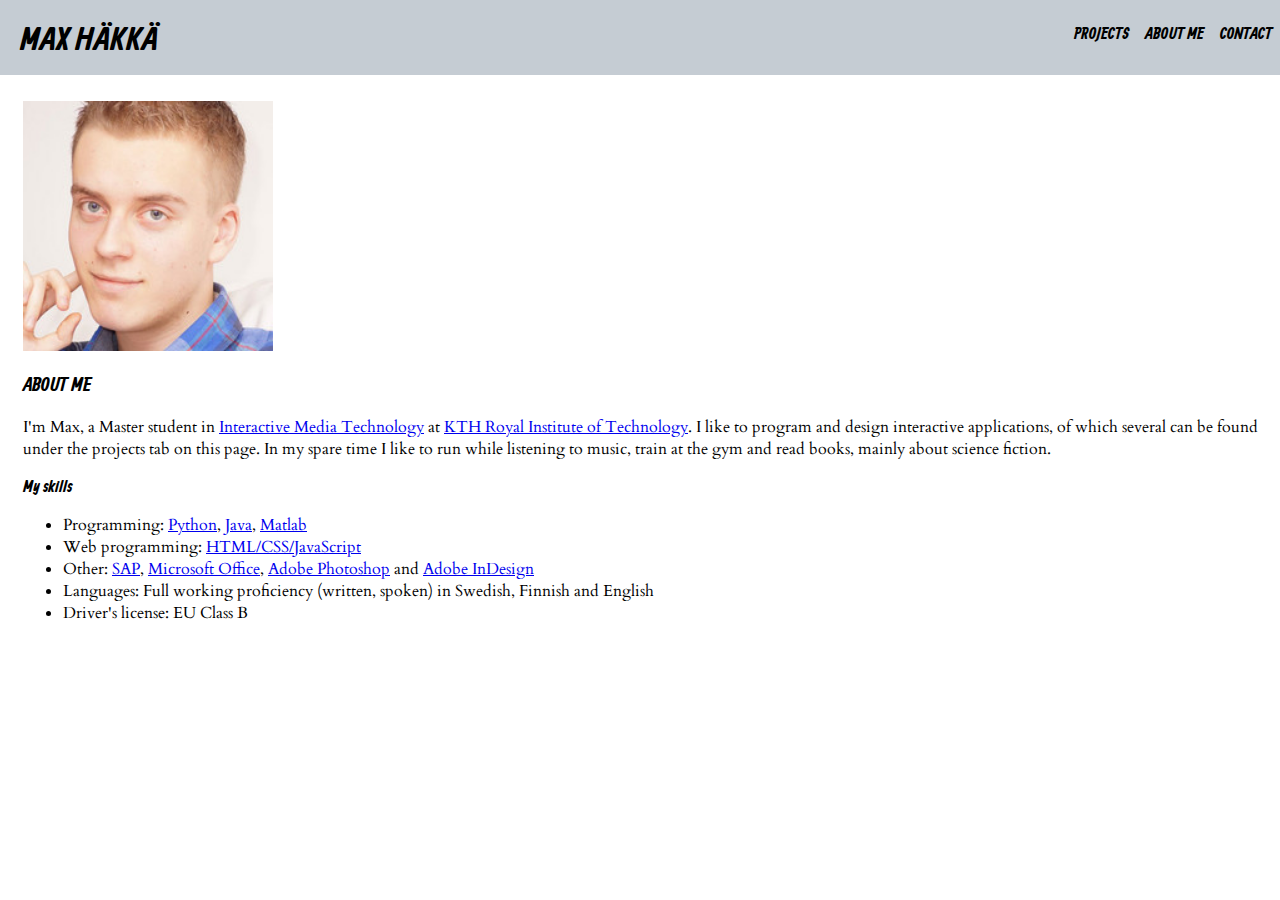
==== about_me.html @ 8364fce1 "Added files" ====
<!DOCTYPE html>
<html>
	<head>
		<meta charset="UTF-8">
		<link rel="stylesheet" href="index.css"/>
		<link href='https://fonts.googleapis.com/css?family=Allan:bold' rel='stylesheet' type='text/css'>
		<link href='https://fonts.googleapis.com/css?family=Cardo' rel='stylesheet' type='text/css'>
		<title>Max Häkkä</title>		
	</head>
	<body>
		<header>
		<h1>Max Häkkä </h1>
		<div id="menu">
		<a href="contact.html">Contact</a>
		<a href="about_me.html">About me</a>
		<a href="index.html">Projects</a>
		</div>
		</header>
		<br>
		<div class="main_container">
			<div id="about_me">
			<img id="profile_pic" src="icons/profile.jpeg">
			<h3>About me</h3>
			<p>I'm Max, a Master student in <a href="https://www.kth.se/en/studies/master/interactivemediatechnology/description-1.593765">Interactive Media Technology</a> at <a href="https://www.kth.se/">KTH Royal Institute of Technology</a>. I like to program and design interactive applications, of which several can be found under the projects tab on this page. In my spare time I like to run while listening to music, train at the gym and read books, mainly about science fiction.<p>
			<strong>My skills</strong>
			<ul>
			<li>Programming: <a href="https://www.python.org/">Python</a>, <a href="https://go.java/index.html">Java</a>, <a href="https://www.mathworks.com/products/matlab.html">Matlab<a></li>
			<li>Web programming: <a href="https://www.w3schools.com/">HTML/CSS/JavaScript</a></li>
			<li>Other: <a href="https://www.sap.com/index.html">SAP</a>, <a href="https://www.office.com/">Microsoft Office</a>, <a href="http://www.adobe.com/se/products/photoshop.html">Adobe Photoshop</a> and <a href="http://www.adobe.com/se/products/indesign.html">Adobe InDesign</a></li>
			<li>Languages: Full working proficiency (written, spoken) in Swedish, Finnish and English</li>
			<li>Driver's license: EU Class B</li>
			</ul>
			</div>
		</div>
	</body>
</html>
---- index.css ----
header{
font-family: 'Allan', Helvetica, Arial, sans-serif;
font-weight: bold;
background-color: #c5ccd3;
text-decoration: none;
text-transform: uppercase;
left: 0;
right: 0;
top: 0;
position: fixed;
height: 75px;
}

header>ul{
display: inline-block;
float:right;
margin-top: 0;
}

h1 {
margin-left: 20px;
}

#menu{
position: fixed;
left: 0;
right: 0;
top: 0;
}

#menu>a {
float:right;
font-family: 'Allan', Helvetica, Arial, sans-serif;
padding: 8px;
text-align: center;
color: black;
text-decoration: none;
margin-top: 17px;
}

#menu>a:hover, #menu>a:active, #menu>a:focus{
color: white;
}

#contact{
margin-top: 50px;
margin-left: 15px;
}

 #about_me {
margin-top: 75px;
margin-left: 15px;
}


strong {
font-family: 'Allan', Helvetica, Arial, sans-serif;
font-weight: bold;
text-decoration: none;
}

.projects{
margin-top: 50px;
margin-right: 15px;
margin-left: 15px;
}

.proj_link>img {
width: 280px;
height: 280px;
}

h2{
font-family: 'Allan', Helvetica, Arial, sans-serif;
font-weight: bold;
text-decoration: none;
text-transform: uppercase;
font-size:3.0 em;
}

h3{
font-family: 'Allan', Helvetica, Arial, sans-serif;
font-weight: bold;
text-decoration: none;
text-transform: uppercase;
}

p, ul{
font-family: 'Cardo', Georgia, Times, serif;
}

.footer{
width: 99%;
padding: 8px;
border-style: solid;
border-color: black;
}

#contact>ul{
list-style-type:none;
}

div {
display: inline-block;
margin-left: 150 px:
}

.contact>img{
width: 12px;
height: 12px;
}

#about_me>img{
width: 250px;
height: 250px;
}
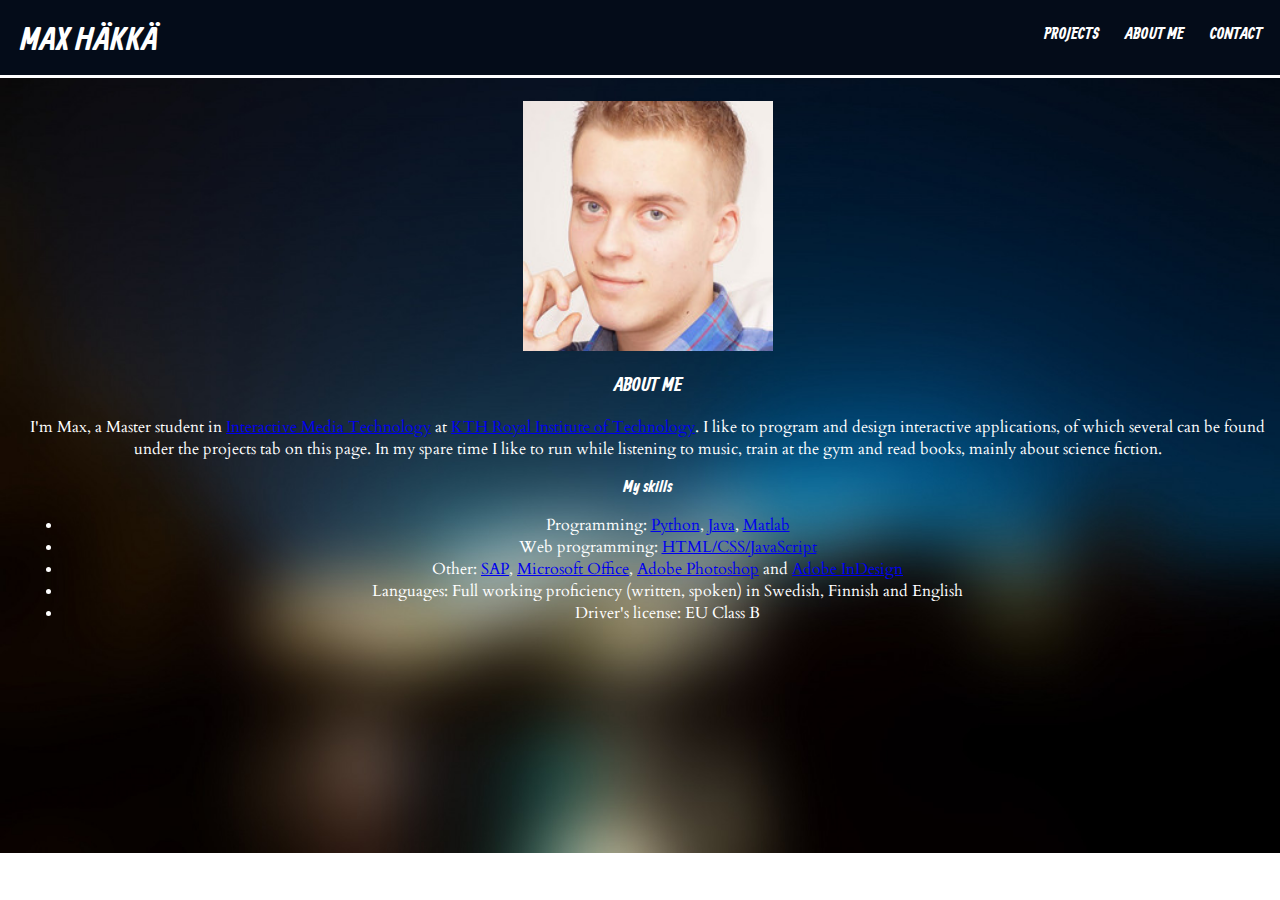
==== commit 00624a04: "New layout" ====
--- a/about_me.html
+++ b/about_me.html
@@ -6,6 +6,7 @@
 		<link href='https://fonts.googleapis.com/css?family=Allan:bold' rel='stylesheet' type='text/css'>
 		<link href='https://fonts.googleapis.com/css?family=Cardo' rel='stylesheet' type='text/css'>
 		<title>Max Häkkä</title>		
+		<link rel="icon" href="icons/logo.png">		
 	</head>
 	<body>
 		<header>
@@ -24,7 +25,7 @@
 			<p>I'm Max, a Master student in <a href="https://www.kth.se/en/studies/master/interactivemediatechnology/description-1.593765">Interactive Media Technology</a> at <a href="https://www.kth.se/">KTH Royal Institute of Technology</a>. I like to program and design interactive applications, of which several can be found under the projects tab on this page. In my spare time I like to run while listening to music, train at the gym and read books, mainly about science fiction.<p>
 			<strong>My skills</strong>
 			<ul>
-			<li>Programming: <a href="https://www.python.org/">Python</a>, <a href="https://go.java/index.html">Java</a>, <a href="https://www.mathworks.com/products/matlab.html">Matlab<a></li>
+			<li>Programming: <a href="https://www.python.org/">Python</a>, <a href="https://go.java/index.html">Java</a>, <a href="https://www.mathworks.com/products/matlab.html">Matlab</a></li>
 			<li>Web programming: <a href="https://www.w3schools.com/">HTML/CSS/JavaScript</a></li>
 			<li>Other: <a href="https://www.sap.com/index.html">SAP</a>, <a href="https://www.office.com/">Microsoft Office</a>, <a href="http://www.adobe.com/se/products/photoshop.html">Adobe Photoshop</a> and <a href="http://www.adobe.com/se/products/indesign.html">Adobe InDesign</a></li>
 			<li>Languages: Full working proficiency (written, spoken) in Swedish, Finnish and English</li>
--- a/index.css
+++ b/index.css
@@ -1,14 +1,22 @@
+body {
+background-image: url("icons/blur.jpg");
+background-size: cover;
+background-repeat: no-repeat;
+}
+
 header{
 font-family: 'Allan', Helvetica, Arial, sans-serif;
 font-weight: bold;
-background-color: #c5ccd3;
 text-decoration: none;
 text-transform: uppercase;
+background-color: #040c19;
 left: 0;
 right: 0;
 top: 0;
 position: fixed;
 height: 75px;
+border-bottom: solid;
+border-color: white;
 }
 
 header>ul{
@@ -18,7 +26,11 @@
 }
 
 h1 {
+font-family: 'Allan', Helvetica, Arial, sans-serif;
+font-weight: bold;
+text-transform: uppercase;
 margin-left: 20px;
+color: white;
 }
 
 #menu{
@@ -33,12 +45,14 @@
 font-family: 'Allan', Helvetica, Arial, sans-serif;
 padding: 8px;
 text-align: center;
-color: black;
+color: white;
 text-decoration: none;
 margin-top: 17px;
+margin-right: 10px;
 }
 
-#menu>a:hover, #menu>a:active, #menu>a:focus{
+a:hover, a:active, a:focus, #menu>a:hover{
+text-decoration: underline;
 color: white;
 }
 
@@ -59,10 +73,24 @@
 text-decoration: none;
 }
 
+.main_container {
+margin: auto;
+width: 100%;
+display: block;
+text-align: center;
+}
+
 .projects{
 margin-top: 50px;
-margin-right: 15px;
-margin-left: 15px;
+margin-right: 50px;
+margin-left: 50px;
+padding: 0px 20px 0px 20px; 
+border-radius: 50px;
+border: solid white;
+}
+
+.proj_link {
+text-decoration: none;
 }
 
 .proj_link>img {
@@ -76,6 +104,7 @@
 text-decoration: none;
 text-transform: uppercase;
 font-size:3.0 em;
+color: white;
 }
 
 h3{
@@ -83,17 +112,34 @@
 font-weight: bold;
 text-decoration: none;
 text-transform: uppercase;
+color: white;
+}
+
+h4{
+font-family: 'Allan', Helvetica, Arial, sans-serif;
+font-weight: bold;
+text-decoration: none;
+text-transform: uppercase;
+color: white;
+font-size: 100px;
+margin-bottom: 0px;
+margin-top: 14%;
 }
 
 p, ul{
 font-family: 'Cardo', Georgia, Times, serif;
+color: white;
+}
+
+strong {
+color: white;
 }
 
 .footer{
 width: 99%;
 padding: 8px;
-border-style: solid;
-border-color: black;
+border-top: solid;
+border-color: white;
 }
 
 #contact>ul{
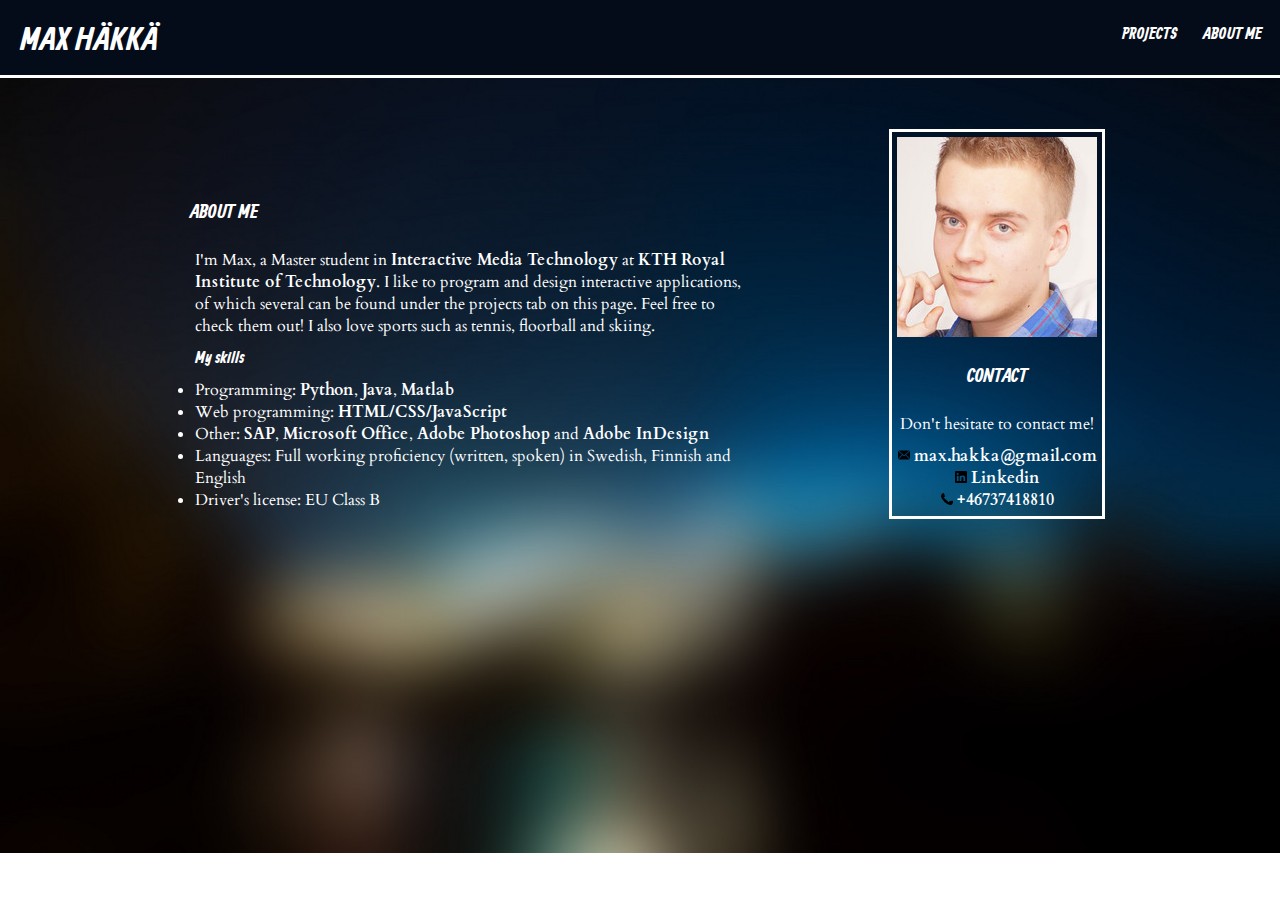
==== commit 6a2356b7: "Improved design" ====
--- a/about_me.html
+++ b/about_me.html
@@ -12,25 +12,41 @@
 		<header>
 		<h1>Max Häkkä </h1>
 		<div id="menu">
-		<a href="contact.html">Contact</a>
 		<a href="about_me.html">About me</a>
 		<a href="index.html">Projects</a>
 		</div>
 		</header>
 		<br>
 		<div class="main_container">
+		<br>
 			<div id="about_me">
-			<img id="profile_pic" src="icons/profile.jpeg">
-			<h3>About me</h3>
-			<p>I'm Max, a Master student in <a href="https://www.kth.se/en/studies/master/interactivemediatechnology/description-1.593765">Interactive Media Technology</a> at <a href="https://www.kth.se/">KTH Royal Institute of Technology</a>. I like to program and design interactive applications, of which several can be found under the projects tab on this page. In my spare time I like to run while listening to music, train at the gym and read books, mainly about science fiction.<p>
-			<strong>My skills</strong>
-			<ul>
-			<li>Programming: <a href="https://www.python.org/">Python</a>, <a href="https://go.java/index.html">Java</a>, <a href="https://www.mathworks.com/products/matlab.html">Matlab</a></li>
-			<li>Web programming: <a href="https://www.w3schools.com/">HTML/CSS/JavaScript</a></li>
-			<li>Other: <a href="https://www.sap.com/index.html">SAP</a>, <a href="https://www.office.com/">Microsoft Office</a>, <a href="http://www.adobe.com/se/products/photoshop.html">Adobe Photoshop</a> and <a href="http://www.adobe.com/se/products/indesign.html">Adobe InDesign</a></li>
-			<li>Languages: Full working proficiency (written, spoken) in Swedish, Finnish and English</li>
-			<li>Driver's license: EU Class B</li>
-			</ul>
+				<h3>About me</h3>
+				<p>I'm Max, a Master student in <a href="https://www.kth.se/en/studies/master/interactivemediatechnology/description-1.593765">Interactive Media Technology</a> at <a href="https://www.kth.se/">KTH Royal Institute of Technology</a>. I like to program and design interactive applications, of which several can be found under the projects tab on this page. Feel free to check them out! I also love sports such as tennis, floorball and skiing.<p>
+				<strong>My skills</strong>
+				<ul>
+				<li>Programming: <a href="https://www.python.org/">Python</a>, <a href="https://go.java/index.html">Java</a>, <a href="https://www.mathworks.com/products/matlab.html">Matlab</a></li>
+				<li>Web programming: <a href="https://www.w3schools.com/">HTML/CSS/JavaScript</a></li>
+				<li>Other: <a href="https://www.sap.com/index.html">SAP</a>, <a href="https://www.office.com/">Microsoft Office</a>, <a href="http://www.adobe.com/se/products/photoshop.html">Adobe Photoshop</a> and <a href="http://www.adobe.com/se/products/indesign.html">Adobe InDesign</a></li>
+				<li>Languages: Full working proficiency (written, spoken) in Swedish, Finnish and English</li>
+				<li>Driver's license: EU Class B</li>
+				</ul>
+			</div>
+			
+			<div id="contact">
+				<img id="profile_pic" src="icons/profile.jpeg">
+				<h3>Contact</h3>
+				<p>Don't hesitate to contact me!</p>
+				<ul>
+					<li>
+					<a href="mailto:max.hakka@gmail.com" class="contact"><img src="icons/mail.png"/> max.hakka@gmail.com </a>
+					</li>
+					<li>
+					<a href="https://se.linkedin.com/in/max-häkkä-00910289" class="contact"><img src="icons/linkedin.svg"/> Linkedin</a>
+					</li>
+					<li>
+					<a href="tel:+46737418810" class="contact"> <img src="icons/phone.png"/> +46737418810</a>
+					</li>
+				</ul>
 			</div>
 		</div>
 	</body>
--- a/index.css
+++ b/index.css
@@ -1,162 +1,184 @@
 body {
-background-image: url("icons/blur.jpg");
-background-size: cover;
-background-repeat: no-repeat;
+	background-image: url("icons/blur.jpg");
+	background-size: cover;
+	background-repeat: no-repeat;
 }
 
 header{
-font-family: 'Allan', Helvetica, Arial, sans-serif;
-font-weight: bold;
-text-decoration: none;
-text-transform: uppercase;
-background-color: #040c19;
-left: 0;
-right: 0;
-top: 0;
-position: fixed;
-height: 75px;
-border-bottom: solid;
-border-color: white;
+	font-family: 'Allan', Helvetica, Arial, sans-serif;
+	font-weight: bold;
+	text-decoration: none;
+	text-transform: uppercase;
+	background-color: #040c19;
+	left: 0;
+	right: 0;
+	top: 0;
+	position: fixed;
+	height: 75px;
+	border-bottom: solid;
+	border-color: white;
 }
 
 header>ul{
-display: inline-block;
-float:right;
-margin-top: 0;
+	display: inline-block;
+	float:right;
+	margin-top: 0;
 }
 
 h1 {
-font-family: 'Allan', Helvetica, Arial, sans-serif;
-font-weight: bold;
-text-transform: uppercase;
-margin-left: 20px;
-color: white;
+	font-family: 'Allan', Helvetica, Arial, sans-serif;
+	font-weight: bold;
+	text-transform: uppercase;
+	margin-left: 20px;
+	color: white;
 }
 
 #menu{
-position: fixed;
-left: 0;
-right: 0;
-top: 0;
+	position: fixed;
+	left: 0;
+	right: 0;
+	top: 0;
 }
 
 #menu>a {
-float:right;
-font-family: 'Allan', Helvetica, Arial, sans-serif;
-padding: 8px;
-text-align: center;
-color: white;
-text-decoration: none;
-margin-top: 17px;
-margin-right: 10px;
+	float:right;
+	font-family: 'Allan', Helvetica, Arial, sans-serif;
+	padding: 8px;
+	text-align: center;
+	color: white;
+	text-decoration: none;
+	margin-top: 17px;
+	margin-right: 10px;
 }
 
-a:hover, a:active, a:focus, #menu>a:hover{
-text-decoration: underline;
-color: white;
+a:hover, a:active, #menu>a:hover, #menu>a:active{
+	text-decoration: underline;
+	color: white;
+}
+
+a {
+	color: white;
+	font-weight: bold;
+	text-decoration: none;
 }
 
 #contact{
-margin-top: 50px;
-margin-left: 15px;
+	margin-top: 50px;
+	margin-left: 15px;
 }
 
  #about_me {
-margin-top: 75px;
-margin-left: 15px;
+	margin-top: 75px;
+	margin-left: 15px;
+	width: 45%;
 }
 
 
 strong {
-font-family: 'Allan', Helvetica, Arial, sans-serif;
-font-weight: bold;
-text-decoration: none;
+	font-family: 'Allan', Helvetica, Arial, sans-serif;
+	font-weight: bold;
+	text-decoration: none;	
 }
 
 .main_container {
-margin: auto;
-width: 100%;
-display: block;
-text-align: center;
+	margin: auto;
+	margin-top: 5%;
+	width: 100%;
+	display: block;
+	text-align: center;
 }
 
 .projects{
-margin-top: 50px;
-margin-right: 50px;
-margin-left: 50px;
-padding: 0px 20px 0px 20px; 
-border-radius: 50px;
-border: solid white;
+	margin-top: 50px;
+	margin-right: 50px;
+	margin-left: 50px;
+	padding: 0px 20px 0px 20px; 
+	border-radius: 50px;
+	border: solid white;
 }
 
 .proj_link {
-text-decoration: none;
+	text-decoration: none;
 }
 
 .proj_link>img {
-width: 280px;
-height: 280px;
+	width: 280px;
+	height: 280px;
 }
 
 h2{
-font-family: 'Allan', Helvetica, Arial, sans-serif;
-font-weight: bold;
-text-decoration: none;
-text-transform: uppercase;
-font-size:3.0 em;
-color: white;
+	font-family: 'Allan', Helvetica, Arial, sans-serif;
+	font-weight: bold;
+	text-decoration: none;
+	text-transform: uppercase;
+	font-size:3.0 em;
+	color: white;
 }
 
 h3{
-font-family: 'Allan', Helvetica, Arial, sans-serif;
-font-weight: bold;
-text-decoration: none;
-text-transform: uppercase;
-color: white;
+	font-family: 'Allan', Helvetica, Arial, sans-serif;
+	font-weight: bold;
+	text-decoration: none;
+	text-transform: uppercase;
+	color: white;
 }
 
 h4{
-font-family: 'Allan', Helvetica, Arial, sans-serif;
-font-weight: bold;
-text-decoration: none;
-text-transform: uppercase;
-color: white;
-font-size: 100px;
-margin-bottom: 0px;
-margin-top: 14%;
+	font-family: 'Allan', Helvetica, Arial, sans-serif;
+	font-weight: bold;
+	text-decoration: none;
+	text-transform: uppercase;
+	color: white;
+	font-size: 100px;
+	margin-bottom: 0px;
+	margin-top: 14%;
 }
 
 p, ul{
-font-family: 'Cardo', Georgia, Times, serif;
-color: white;
+	font-family: 'Cardo', Georgia, Times, sans-serif;
+	color: white;
+	margin: 0;
+	padding: 5px;
 }
 
 strong {
-color: white;
+	color: white;
+}
+
+div {
+	display: inline-block;
 }
 
 .footer{
-width: 99%;
-padding: 8px;
-border-top: solid;
-border-color: white;
+	width: 99%;
+	padding: 8px;
+	border-top: solid;
+	border-color: white;
 }
 
 #contact>ul{
-list-style-type:none;
+	list-style-type:none;
 }
 
-div {
-display: inline-block;
-margin-left: 150 px:
+#contact {
+	margin-left: 10%;
+	border: solid white;
+	margin-top: 0;
+}
+
+.contact {
+	text-align: left;
 }
 
 .contact>img{
-width: 12px;
-height: 12px;
+	width: 12px;
+	height: 12px;
 }
 
-#about_me>img{
-width: 250px;
-height: 250px;
+#profile_pic {
+	padding: 5px;
 }
+
+#about_me{
+	text-align: left;
+}
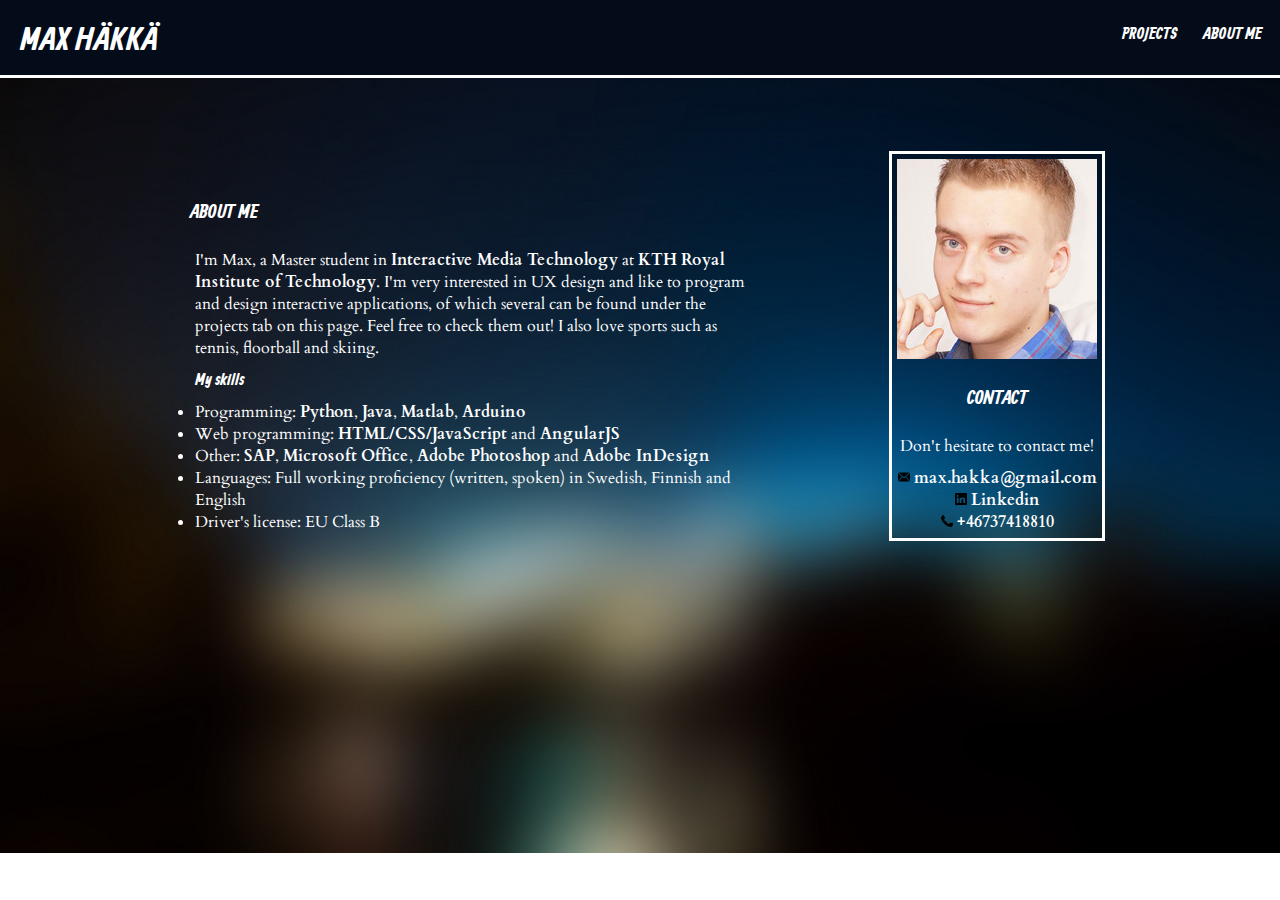
==== commit cfe74d71: "Updated skills" ====
--- a/about_me.html
+++ b/about_me.html
@@ -3,6 +3,7 @@
 	<head>
 		<meta charset="UTF-8">
 		<link rel="stylesheet" href="index.css"/>
+		<meta name="viewport" content="width=device-width, initial-scale=1">
 		<link href='https://fonts.googleapis.com/css?family=Allan:bold' rel='stylesheet' type='text/css'>
 		<link href='https://fonts.googleapis.com/css?family=Cardo' rel='stylesheet' type='text/css'>
 		<title>Max Häkkä</title>		
@@ -21,11 +22,11 @@
 		<br>
 			<div id="about_me">
 				<h3>About me</h3>
-				<p>I'm Max, a Master student in <a href="https://www.kth.se/en/studies/master/interactivemediatechnology/description-1.593765">Interactive Media Technology</a> at <a href="https://www.kth.se/">KTH Royal Institute of Technology</a>. I like to program and design interactive applications, of which several can be found under the projects tab on this page. Feel free to check them out! I also love sports such as tennis, floorball and skiing.<p>
+				<p>I'm Max, a Master student in <a href="https://www.kth.se/en/studies/master/interactivemediatechnology/description-1.593765">Interactive Media Technology</a> at <a href="https://www.kth.se/">KTH Royal Institute of Technology</a>. I'm very interested in UX design and like to program and design interactive applications, of which several can be found under the projects tab on this page. Feel free to check them out! I also love sports such as tennis, floorball and skiing.<p>
 				<strong>My skills</strong>
 				<ul>
-				<li>Programming: <a href="https://www.python.org/">Python</a>, <a href="https://go.java/index.html">Java</a>, <a href="https://www.mathworks.com/products/matlab.html">Matlab</a></li>
-				<li>Web programming: <a href="https://www.w3schools.com/">HTML/CSS/JavaScript</a></li>
+				<li>Programming: <a href="https://www.python.org/">Python</a>, <a href="https://go.java/index.html">Java</a>, <a href="https://www.mathworks.com/products/matlab.html">Matlab</a>, <a href="https://https://www.arduino.cc/">Arduino</a></li>
+				<li>Web programming: <a href="https://www.w3schools.com/">HTML/CSS/JavaScript</a> and <a href="https://angular.io/">AngularJS</a></li>
 				<li>Other: <a href="https://www.sap.com/index.html">SAP</a>, <a href="https://www.office.com/">Microsoft Office</a>, <a href="http://www.adobe.com/se/products/photoshop.html">Adobe Photoshop</a> and <a href="http://www.adobe.com/se/products/indesign.html">Adobe InDesign</a></li>
 				<li>Languages: Full working proficiency (written, spoken) in Swedish, Finnish and English</li>
 				<li>Driver's license: EU Class B</li>
--- a/index.css
+++ b/index.css
@@ -113,6 +113,7 @@
 	text-transform: uppercase;
 	font-size:3.0 em;
 	color: white;
+	margin-bottom: 0px;
 }
 
 h3{
@@ -147,6 +148,11 @@
 
 div {
 	display: inline-block;
+}
+
+.content_box {
+	padding: 10px;
+	margin-bottom: 25px;
 }
 
 .footer{
@@ -154,6 +160,19 @@
 	padding: 8px;
 	border-top: solid;
 	border-color: white;
+	margin: auto;
+}
+
+.footer_content {
+	vertical-align: top;
+	margin-right: 5%;
+	margin-left: 5%;
+	text-align: left;
+	padding-top: 25px;
+}
+
+.footer_content>p {
+	margin-bottom: 25px;
 }
 
 #contact>ul{
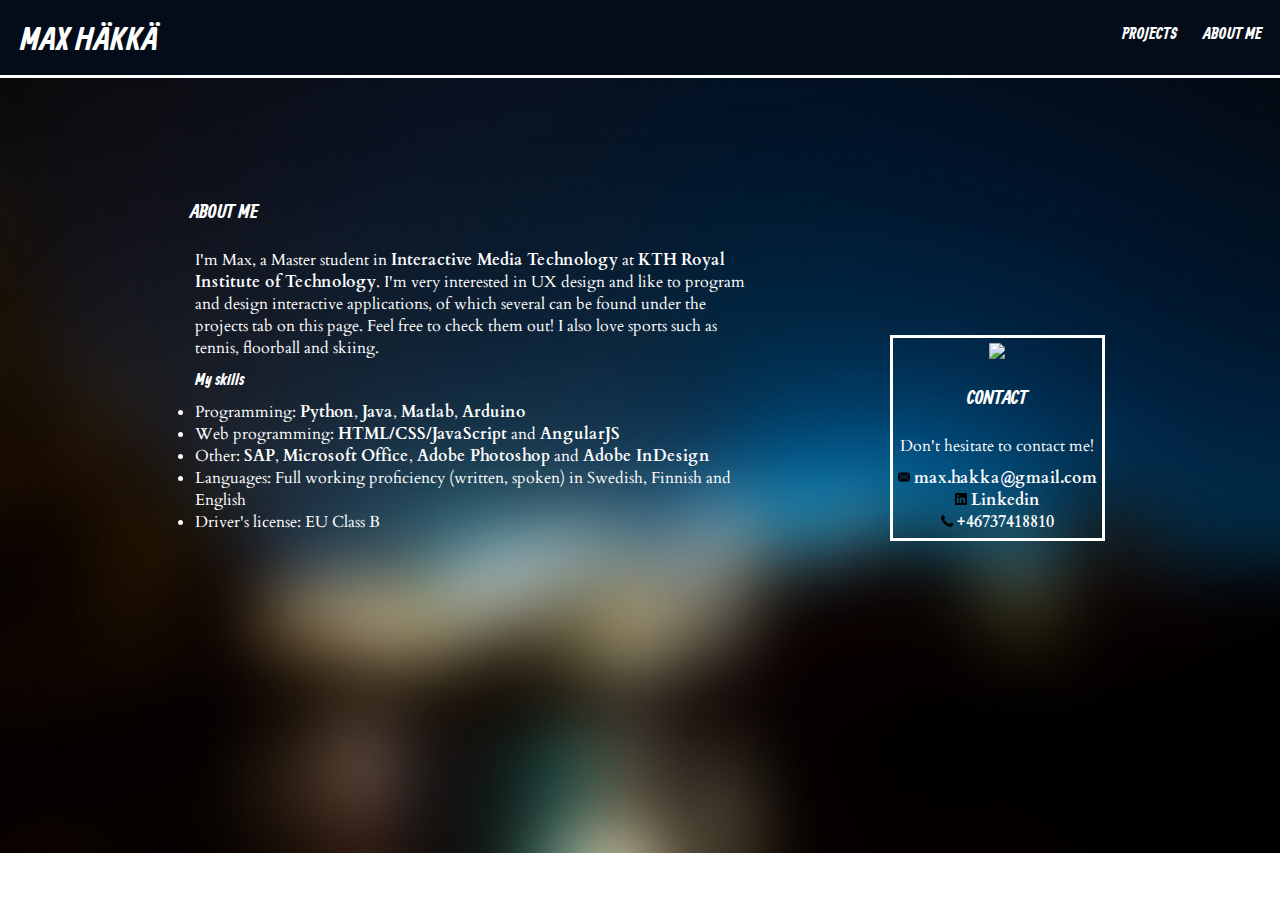
==== commit 23df4427: "changed profile pic" ====
--- a/about_me.html
+++ b/about_me.html
@@ -25,7 +25,7 @@
 				<p>I'm Max, a Master student in <a href="https://www.kth.se/en/studies/master/interactivemediatechnology/description-1.593765">Interactive Media Technology</a> at <a href="https://www.kth.se/">KTH Royal Institute of Technology</a>. I'm very interested in UX design and like to program and design interactive applications, of which several can be found under the projects tab on this page. Feel free to check them out! I also love sports such as tennis, floorball and skiing.<p>
 				<strong>My skills</strong>
 				<ul>
-				<li>Programming: <a href="https://www.python.org/">Python</a>, <a href="https://go.java/index.html">Java</a>, <a href="https://www.mathworks.com/products/matlab.html">Matlab</a>, <a href="https://https://www.arduino.cc/">Arduino</a></li>
+				<li>Programming: <a href="https://www.python.org/">Python</a>, <a href="https://go.java/index.html">Java</a>, <a href="https://www.mathworks.com/products/matlab.html">Matlab</a>, <a href="https://www.arduino.cc/">Arduino</a></li>
 				<li>Web programming: <a href="https://www.w3schools.com/">HTML/CSS/JavaScript</a> and <a href="https://angular.io/">AngularJS</a></li>
 				<li>Other: <a href="https://www.sap.com/index.html">SAP</a>, <a href="https://www.office.com/">Microsoft Office</a>, <a href="http://www.adobe.com/se/products/photoshop.html">Adobe Photoshop</a> and <a href="http://www.adobe.com/se/products/indesign.html">Adobe InDesign</a></li>
 				<li>Languages: Full working proficiency (written, spoken) in Swedish, Finnish and English</li>
@@ -34,7 +34,7 @@
 			</div>
 			
 			<div id="contact">
-				<img id="profile_pic" src="icons/profile.jpeg">
+				<img id="profile_pic" src="icons/profile.JPG">
 				<h3>Contact</h3>
 				<p>Don't hesitate to contact me!</p>
 				<ul>
